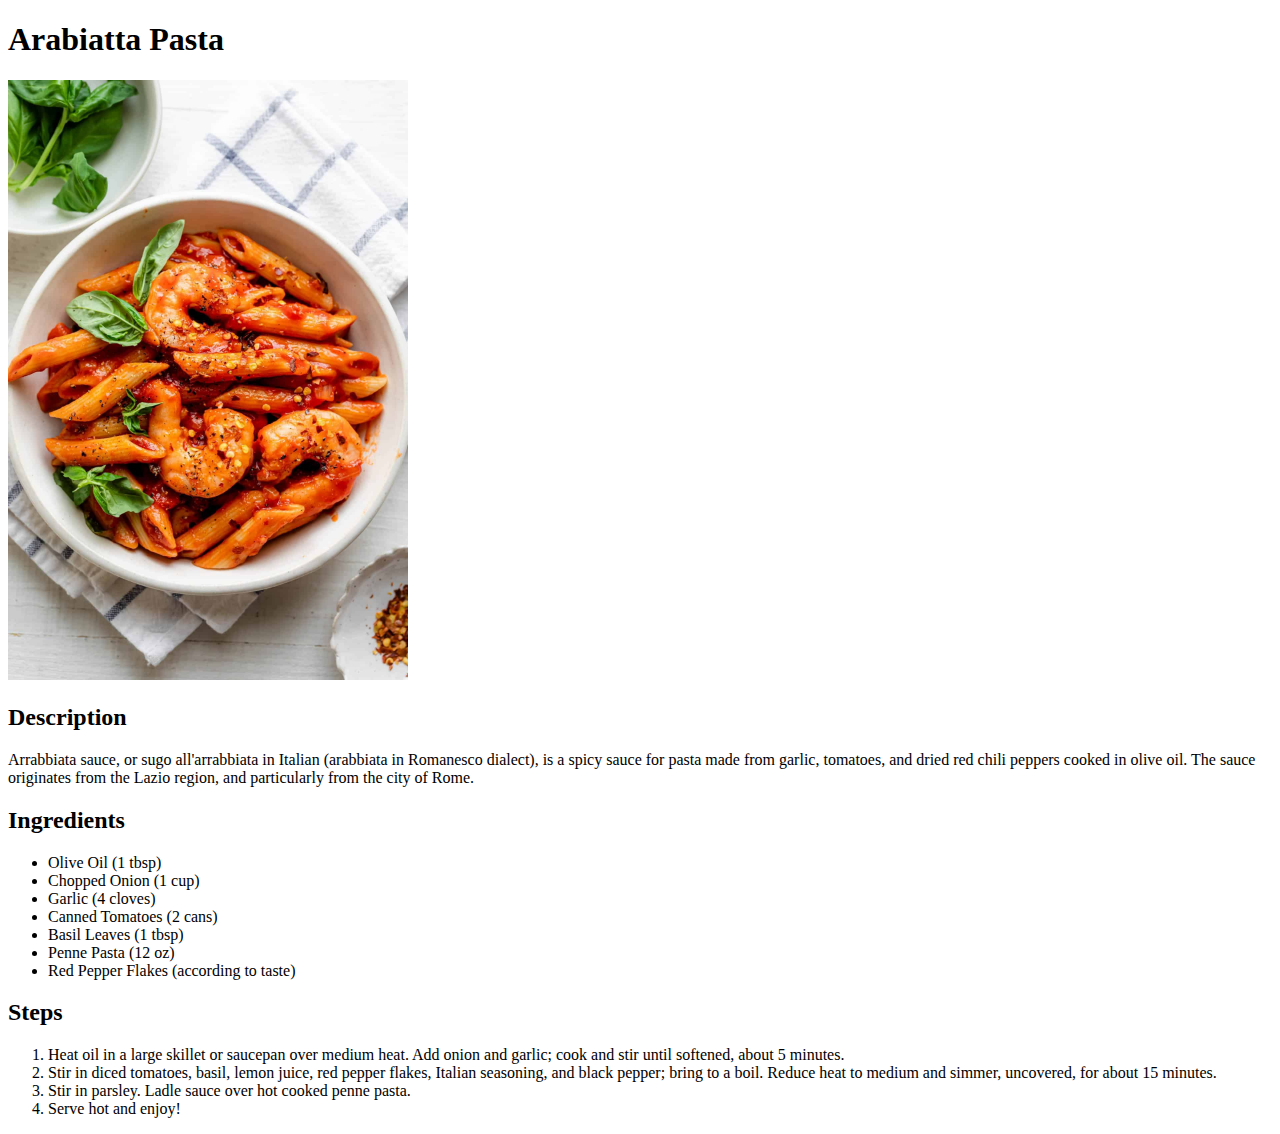
==== recipes/arabiattapasta.html @ a36dccbb "Create Recipe Website" ====
<!DOCTYPE html>
<html lang="en">
<head>
    <meta charset="UTF-8">
    <meta name="viewport" content="width=device-width, initial-scale=1.0">
    <title>Arabiatta Pasta Recipe</title>
</head>
<body>
    <h1>Arabiatta Pasta</h1>
    <img src="arabiatta-pasta-img.jpg" alt="Arabiatta Pasta" width="400">
    
    <h2>Description</h2>
    <p>Arrabbiata sauce, or sugo all'arrabbiata in Italian (arabbiata in Romanesco dialect), is a spicy sauce for pasta made from garlic, tomatoes, and dried red chili peppers cooked in olive oil. The sauce originates from the Lazio region, and particularly from the city of Rome.</p>
    
    <h2>Ingredients</h2>
    <ul>
        <li>Olive Oil (1 tbsp)</li>
        <li>Chopped Onion (1 cup)</li>
        <li>Garlic (4 cloves)</li>
        <li>Canned Tomatoes (2 cans)</li>
        <li>Basil Leaves (1 tbsp)</li>
        <li>Penne Pasta (12 oz)</li>
        <li>Red Pepper Flakes (according to taste)</li>
    </ul>
    
    <h2>Steps</h2>
    <ol>
        <li>Heat oil in a large skillet or saucepan over medium heat. Add onion and garlic; cook and stir until softened, about 5 minutes. </li>
        <li>Stir in diced tomatoes, basil, lemon juice, red pepper flakes, Italian seasoning, and black pepper; bring to a boil. Reduce heat to medium and simmer, uncovered, for about 15 minutes. </li>
        <li>Stir in parsley. Ladle sauce over hot cooked penne pasta. </li>
        <li>Serve hot and enjoy!</li>
    </ol>
</body>
</html>
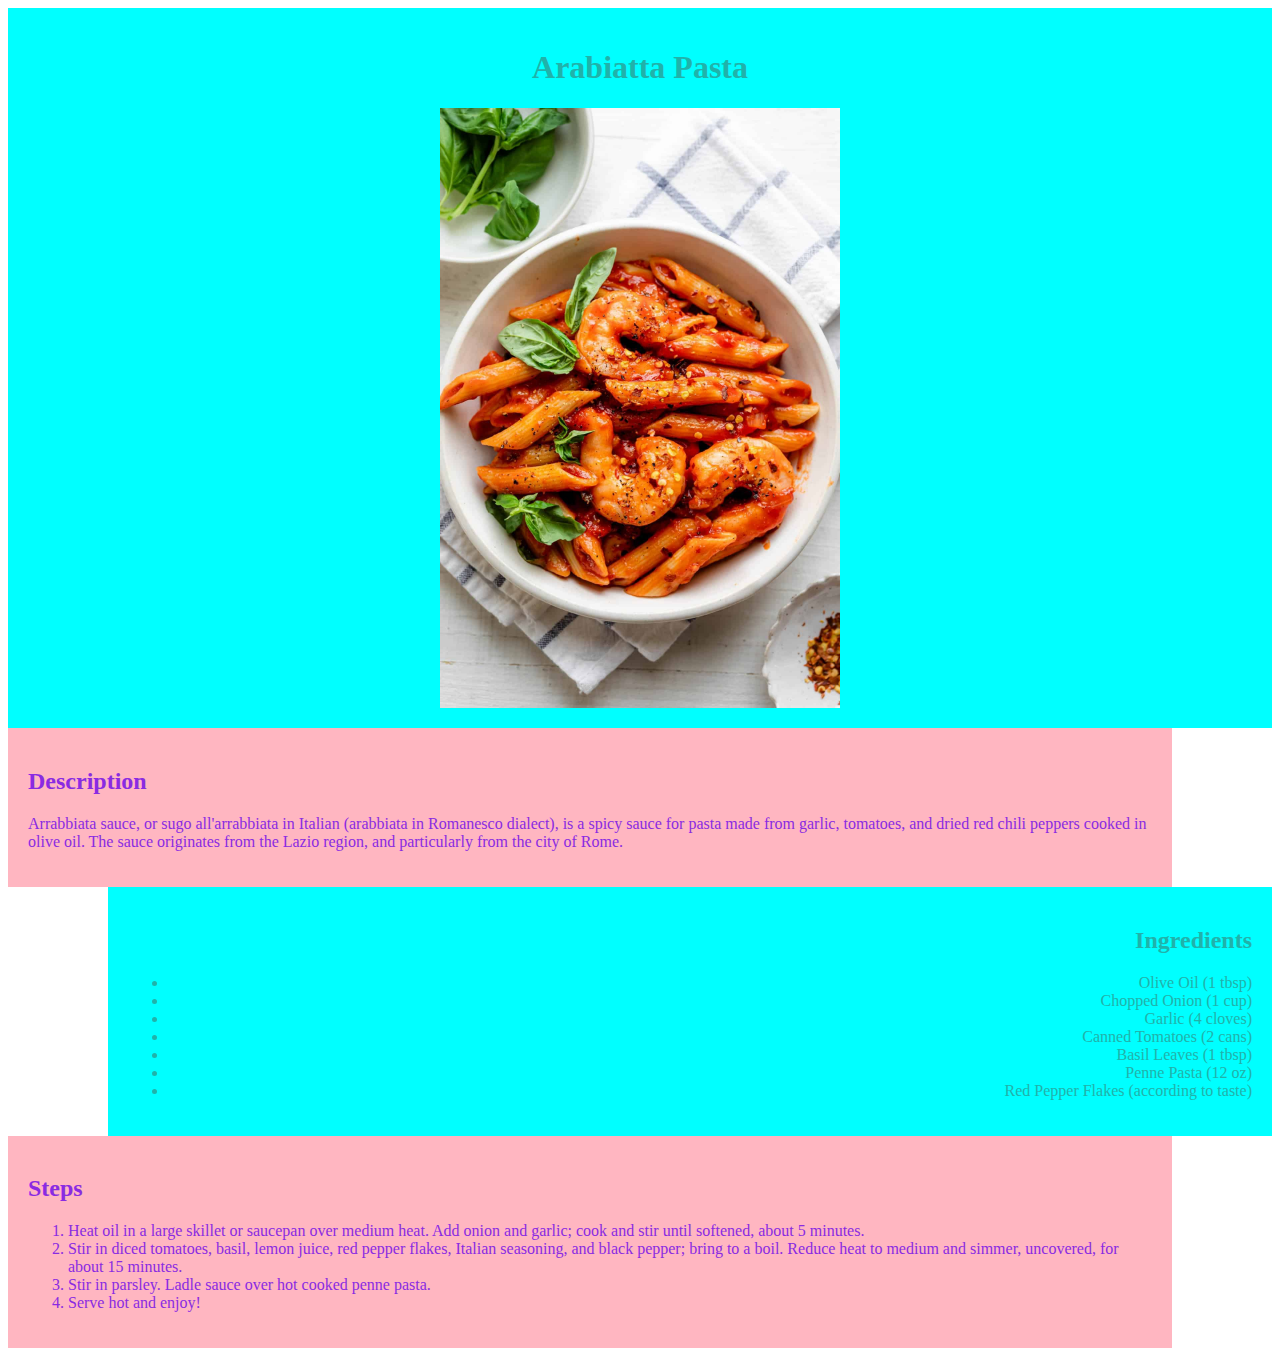
==== commit d4badf90: "Add CSS Styles to pages" ====
--- a/recipes/arabiattapasta.html
+++ b/recipes/arabiattapasta.html
@@ -4,31 +4,44 @@
     <meta charset="UTF-8">
     <meta name="viewport" content="width=device-width, initial-scale=1.0">
     <title>Arabiatta Pasta Recipe</title>
+    <link rel="stylesheet" href="recipestyle.css">
 </head>
 <body>
-    <h1>Arabiatta Pasta</h1>
-    <img src="arabiatta-pasta-img.jpg" alt="Arabiatta Pasta" width="400">
     
-    <h2>Description</h2>
-    <p>Arrabbiata sauce, or sugo all'arrabbiata in Italian (arabbiata in Romanesco dialect), is a spicy sauce for pasta made from garlic, tomatoes, and dried red chili peppers cooked in olive oil. The sauce originates from the Lazio region, and particularly from the city of Rome.</p>
+    <div class="header">
+        <h1>Arabiatta Pasta</h1>
+        <img src="arabiatta-pasta-img.jpg" alt="Arabiatta Pasta" width="400">    
+    </div>
     
-    <h2>Ingredients</h2>
-    <ul>
-        <li>Olive Oil (1 tbsp)</li>
-        <li>Chopped Onion (1 cup)</li>
-        <li>Garlic (4 cloves)</li>
-        <li>Canned Tomatoes (2 cans)</li>
-        <li>Basil Leaves (1 tbsp)</li>
-        <li>Penne Pasta (12 oz)</li>
-        <li>Red Pepper Flakes (according to taste)</li>
-    </ul>
+    <div class="description">
+        <h2>Description</h2>
+        <p>Arrabbiata sauce, or sugo all'arrabbiata in Italian (arabbiata in Romanesco dialect), is a spicy sauce for pasta made from garlic, tomatoes, and dried red chili peppers cooked in olive oil. The sauce originates from the Lazio region, and particularly from the city of Rome.</p>
     
-    <h2>Steps</h2>
-    <ol>
-        <li>Heat oil in a large skillet or saucepan over medium heat. Add onion and garlic; cook and stir until softened, about 5 minutes. </li>
-        <li>Stir in diced tomatoes, basil, lemon juice, red pepper flakes, Italian seasoning, and black pepper; bring to a boil. Reduce heat to medium and simmer, uncovered, for about 15 minutes. </li>
-        <li>Stir in parsley. Ladle sauce over hot cooked penne pasta. </li>
-        <li>Serve hot and enjoy!</li>
-    </ol>
+    </div>
+ 
+    
+    <div class="ingredients">
+        <h2>Ingredients</h2>
+        <ul>
+            <li>Olive Oil (1 tbsp)</li>
+            <li>Chopped Onion (1 cup)</li>
+            <li>Garlic (4 cloves)</li>
+            <li>Canned Tomatoes (2 cans)</li>
+            <li>Basil Leaves (1 tbsp)</li>
+            <li>Penne Pasta (12 oz)</li>
+            <li>Red Pepper Flakes (according to taste)</li>
+        </ul>
+    </div>
+    
+    <div class="steps">
+        <h2>Steps</h2>
+        <ol>
+            <li>Heat oil in a large skillet or saucepan over medium heat. Add onion and garlic; cook and stir until softened, about 5 minutes. </li>
+            <li>Stir in diced tomatoes, basil, lemon juice, red pepper flakes, Italian seasoning, and black pepper; bring to a boil. Reduce heat to medium and simmer, uncovered, for about 15 minutes. </li>
+            <li>Stir in parsley. Ladle sauce over hot cooked penne pasta. </li>
+            <li>Serve hot and enjoy!</li>
+        </ol>
+    </div>
+
 </body>
 </html>--- a/recipes/recipestyle.css
+++ b/recipes/recipestyle.css
@@ -0,0 +1,34 @@
+div{
+    padding: 20px;
+}
+
+h1{
+    text-align: center;
+}
+
+img{
+    display: block;
+    margin-left: auto;
+    margin-right: auto;
+}
+
+.header{
+    color: lightseagreen;
+    background-color: cyan;
+    padding-top: 20px;
+    padding-bottom: 20px;
+}
+
+.description, .steps{
+    color: blueviolet;
+    background-color: lightpink;
+    margin-right: 100px;
+    text-align: left;
+}
+
+.ingredients{
+    color:lightseagreen;
+    background-color: cyan;
+    margin-left: 100px;
+    text-align: right;
+}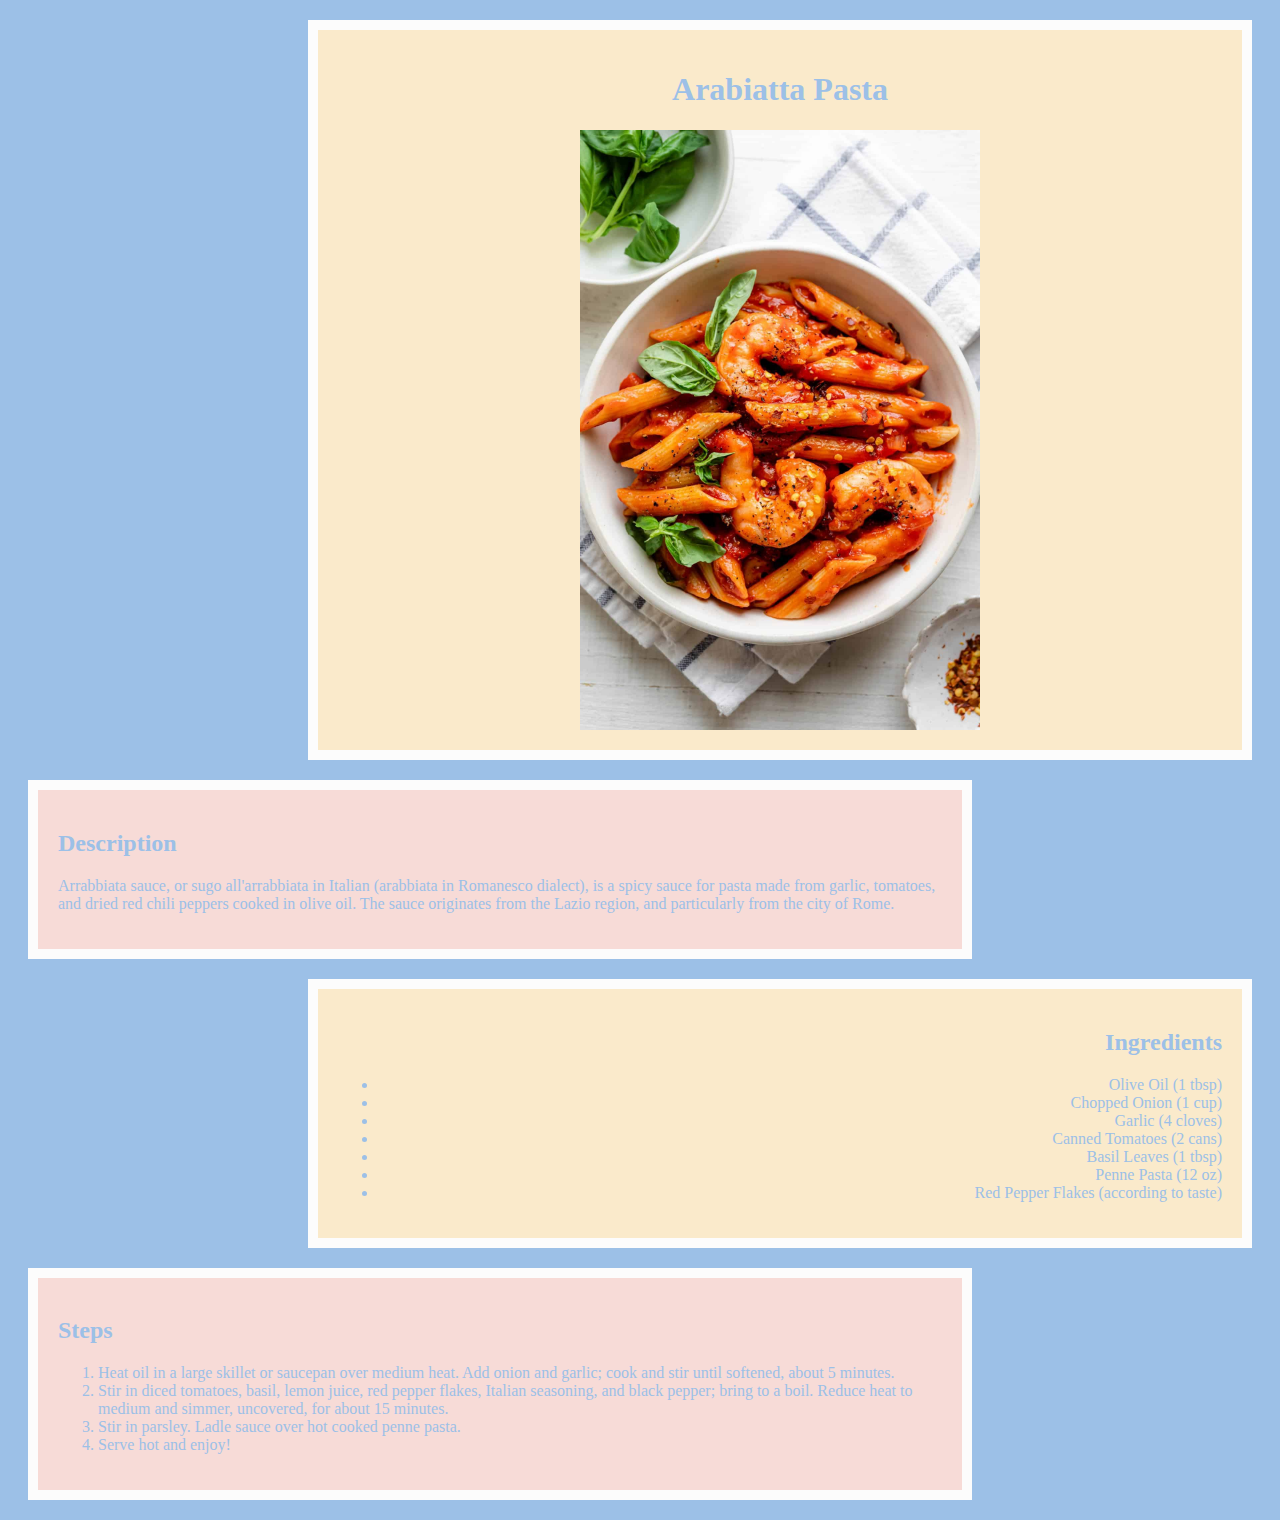
==== commit edf2d3fa: "Update css" ====
--- a/recipes/arabiattapasta.html
+++ b/recipes/arabiattapasta.html
@@ -10,7 +10,7 @@
     
     <div class="header">
         <h1>Arabiatta Pasta</h1>
-        <img src="arabiatta-pasta-img.jpg" alt="Arabiatta Pasta" width="400">    
+        <img src="images/arabiatta-pasta-img.jpg" alt="Arabiatta Pasta" width="400">    
     </div>
     
     <div class="description">
--- a/recipes/recipestyle.css
+++ b/recipes/recipestyle.css
@@ -1,5 +1,11 @@
+body{
+    background-color: #9cc0e7;
+}
+
 div{
     padding: 20px;
+    margin: 20px;
+    border: 10px solid #fcfcfc;
 }
 
 h1{
@@ -10,25 +16,27 @@
     display: block;
     margin-left: auto;
     margin-right: auto;
+    
 }
 
 .header{
-    color: lightseagreen;
-    background-color: cyan;
+    color: #9cc0e7;
+    background-color: #faeacb;
     padding-top: 20px;
     padding-bottom: 20px;
+    margin-left: 300px;
 }
 
 .description, .steps{
-    color: blueviolet;
-    background-color: lightpink;
-    margin-right: 100px;
+    color: #9cc0e7;
+    background-color: #f7dbd7;
+    margin-right: 300px;
     text-align: left;
 }
 
 .ingredients{
-    color:lightseagreen;
-    background-color: cyan;
-    margin-left: 100px;
+    color: #9cc0e7;
+    background-color: #faeacb;
+    margin-left: 300px;
     text-align: right;
 }